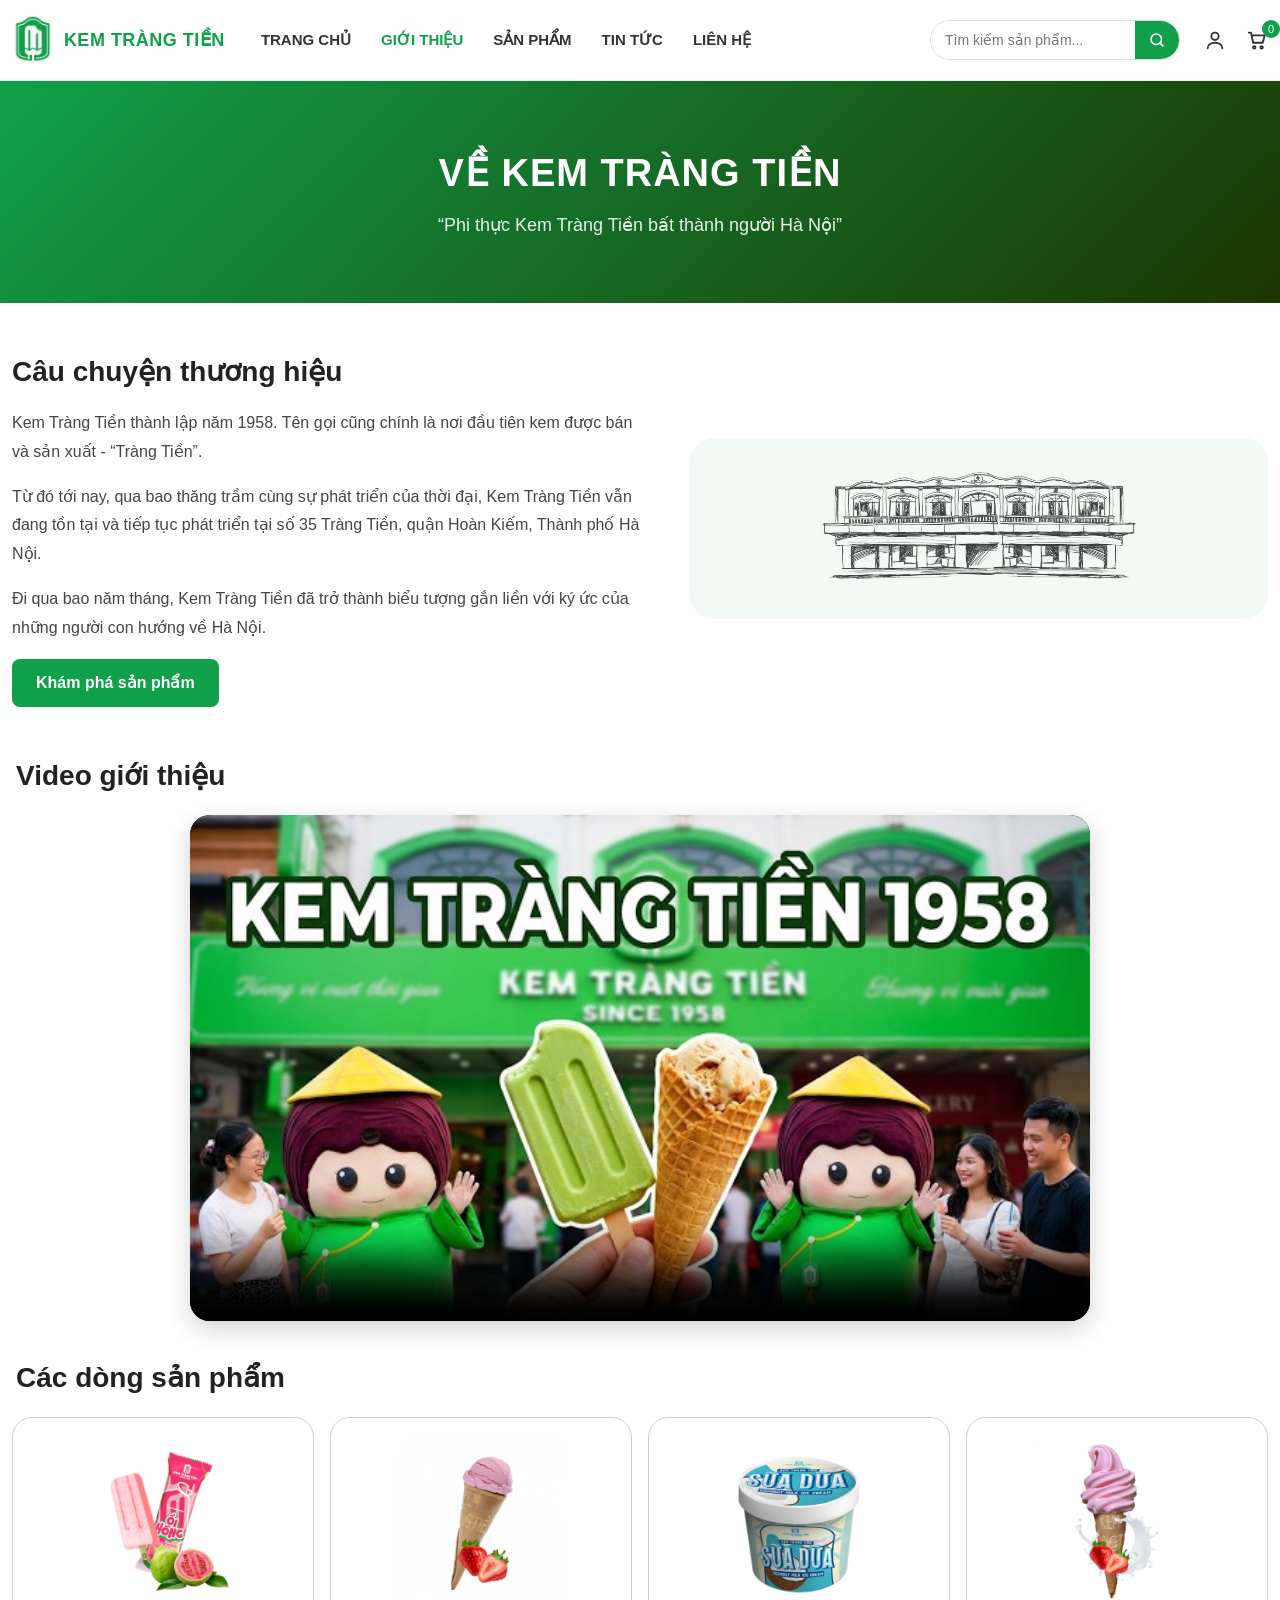
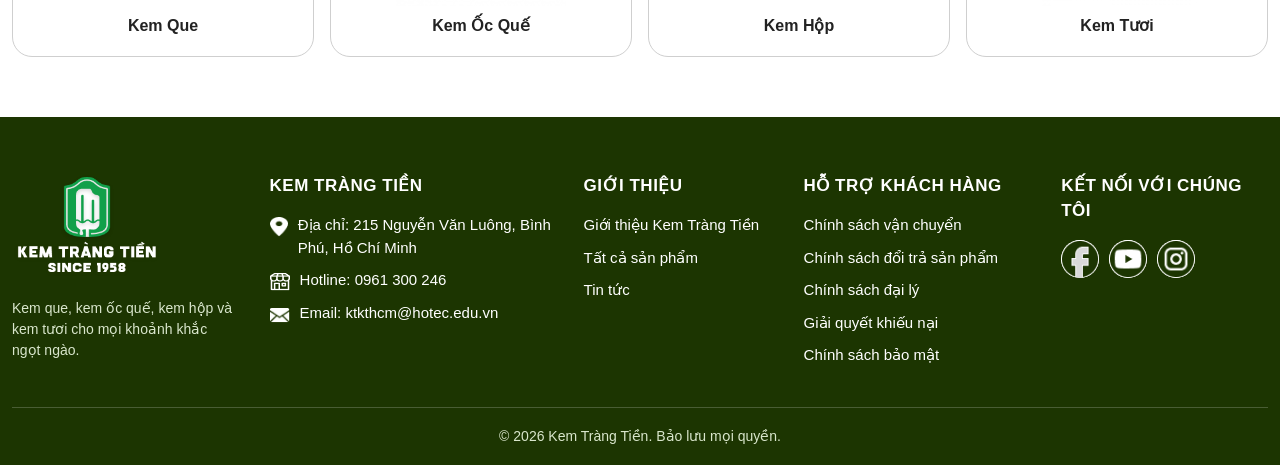
==== about.html @ 60a1f0eb "kem tràng tiền Tấn Thịnh đã upload" ====
<!DOCTYPE html>
<html lang="vi">
<head>
    <meta charset="UTF-8">
    <meta name="viewport" content="width=device-width, initial-scale=1.0">
    <title>Giới thiệu – Kem Tràng Tiền</title>
    <link rel="stylesheet" href="css/about.css">
    <link rel="stylesheet" href="css/site.css">
</head>
<body data-page="about">
    <div id="site-header"></div>
    <section class="ab-hero"><div class="container">
        <h1>VỀ KEM TRÀNG TIỀN</h1>
        <p>“Phi thực Kem Tràng Tiền bất thành người Hà Nội”</p>
    </div></section>
    <div class="container">
        <section class="ab-story">
            <div class="ab-text">
                <h2>Câu chuyện thương hiệu</h2>
                <p>Kem Tràng Tiền thành lập năm 1958. Tên gọi cũng chính là nơi đầu tiên kem được bán và sản xuất - “Tràng Tiền”.</p>
                <p>Từ đó tới nay, qua bao thăng trầm cùng sự phát triển của thời đại, Kem Tràng Tiền vẫn đang tồn tại và tiếp tục phát triển tại số 35 Tràng Tiền, quận Hoàn Kiếm, Thành phố Hà Nội.</p>
                <p>Đi qua bao năm tháng, Kem Tràng Tiền đã trở thành biểu tượng gắn liền với ký ức của những người con hướng về Hà Nội.</p>
                <a class="sc-btn" href="category.html">Khám phá sản phẩm</a>
            </div>
            <div class="ab-pic"><img src="images/ref_hinh2.png" alt="Phác họa cửa hàng Kem Tràng Tiền"></div>
        </section>
        <h2 class="ab-h2">Video giới thiệu</h2>
        <div class="ab-video">
            <video controls preload="metadata" poster="images/anhvideo.png">
                <source src="videos/gioi-thieu.mp4" type="video/mp4">
                Trình duyệt của bạn không hỗ trợ video.
            </video>
        </div>
        <h2 class="ab-h2">Các dòng sản phẩm</h2>
        <div class="ab-cats" id="abCats"></div>
    </div>
    <div id="site-footer"></div>
    <script src="js/product.js"></script>
    <script src="js/common.js"></script>
    <script>
        // 4 dòng sản phẩm lấy từ dữ liệu chung: ảnh đại diện = sản phẩm đầu tiên của mỗi danh mục
        document.getElementById("abCats").innerHTML = danhmuc.map(function (t, i) {
            var p = ds.find(function (x) { return x.loai === loaiKey[i]; });
            return '<a href="category.html?loai=' + loaiKey[i] + '"><img src="images/' + p.hinh + '" alt="' + t + '"><span>' + t + '</span></a>';
        }).join("");
    </script>
</body>
</html>
---- css/about.css ----
/* Trang giới thiệu (viết lại: bản cũ trỏ tới ảnh/trang không tồn tại trong project này) */
.ab-story{display:flex;gap:40px;align-items:center;flex-wrap:wrap;margin:48px 0}
.ab-text{flex:1 1 380px}
.ab-text h2,.ab-h2{font-size:28px;margin:0 0 14px}
.ab-text p{line-height:1.8;color:#444}
.ab-pic{flex:1 1 320px;text-align:center;background:var(--soft);border-radius:24px;padding:24px}
.ab-pic img{max-width:340px;width:100%}
.ab-h2{margin:36px 4px 18px}
.ab-cats{display:grid;grid-template-columns:repeat(4,1fr);gap:16px}
.ab-video{max-width:900px;margin:0 auto 20px;border-radius:20px;overflow:hidden;background:#000;box-shadow:0 8px 24px rgba(0,0,0,.18)}
.ab-video video,.ab-video iframe{display:block;width:100%;aspect-ratio:16/9;border:0;object-fit: cover;}
.ab-cats a{display:flex;flex-direction:column;align-items:center;gap:8px;padding:18px;border:1px solid #cfcfcf;border-radius:20px;text-decoration:none;color:var(--ink);font-weight:700;transition:.2s}
.ab-cats a:hover{border-color:var(--g);box-shadow:0 6px 18px rgba(0,0,0,.1)}
.ab-cats img{width:100%;height:170px;object-fit:contain}
.ab-values{display:grid;grid-template-columns:repeat(3,1fr);gap:16px}
.ab-values div{background:var(--soft);border-radius:16px;padding:22px}
.ab-values h3{margin:0 0 8px;color:var(--gd)}
.ab-values p{margin:0;line-height:1.7;color:#444}
@media (max-width:900px){.ab-cats{grid-template-columns:repeat(2,1fr)}.ab-values{grid-template-columns:1fr}.ab-hero h1{font-size:30px}}
@media (max-width:420px){.ab-cats{grid-template-columns:1fr}}
---- css/site.css ----
/* SITE.CSS – dùng chung mọi trang: menu, footer, thẻ sản phẩm, giỏ hàng, danh mục, responsive.
   Nạp SAU css riêng của từng trang. Không dùng thẻ <nav>/<footer> hay class .menu/.logo
   để không đụng các luật cũ trong index.css. */
:root{--g:#10a049;--gd:#08833a;--dark:#1c3501;--ink:#222;--mut:#666;--line:#e5e5e5;--soft:#f3faf5}
html{scroll-behavior:smooth}
body{margin:0;font-family:Arial,Helvetica,sans-serif;color:var(--ink);line-height:1.5;background:#fff}
*{box-sizing:border-box}
img{max-width:100%}
.container{width:100%;max-width:1440px;margin:0 auto;padding:0 12px}
.row{display:flex;flex-wrap:wrap;width:100%}
.sec-title{font-size:26px;margin:28px 4px 14px;color:var(--ink)}
.breadcrumb{font-size:14px;color:var(--mut);margin:18px 4px 0}
.breadcrumb a{color:var(--g);text-decoration:none}
.sc-btn{display:inline-block;border:0;background:var(--g);color:#fff;font-size:16px;font-weight:700;padding:12px 24px;border-radius:8px;cursor:pointer;text-decoration:none;transition:.2s}
.sc-btn:hover{background:var(--gd)}
.empty-state{width:100%;text-align:center;padding:50px 12px}

/* ---------- Menu ---------- */
.sc-header{position:sticky;top:0;z-index:1000;background:#fff;border-bottom:1px solid #eee}
.sc-bar{max-width:1440px;margin:0 auto;padding:0 12px;min-height:80px;display:flex;align-items:center;gap:24px}
.sc-brand{display:flex;align-items:center;gap:10px;text-decoration:none}
.sc-brand img{height:52px;width:auto;display:block}
.sc-brand span{color:var(--g);font-size:18px;font-weight:800;letter-spacing:.5px;white-space:nowrap}
.sc-nav{flex:1;display:flex;align-items:center;gap:24px}
.sc-nav>ul{display:flex;gap:6px;margin:0;padding:0;list-style:none;flex:1}
.sc-nav li{position:relative;list-style:none}
.sc-nav a{display:block;padding:10px 12px;color:#333;font-size:15px;font-weight:700;text-decoration:none;transition:.2s}
.sc-nav a:hover,.sc-nav a.active{color:var(--g)}
.sc-nav li ul{display:none;position:absolute;top:100%;left:0;min-width:180px;margin:0;padding:6px 0;list-style:none;background:#fff;border:2px solid var(--gd);border-radius:8px;box-shadow:0 8px 20px rgba(0,0,0,.12)}
.sc-nav li ul a{font-weight:600;padding:9px 16px;white-space:nowrap}
.sc-nav .has-sub:hover>ul,.sc-nav .has-sub:focus-within>ul{display:block}
.sc-search{display:flex;width:250px;height:40px;border:1px solid #ddd;border-radius:20px;overflow:hidden}
.sc-search input{flex:1;min-width:0;border:0;outline:0;padding:0 14px;font-size:14px}
.sc-search button{width:44px;border:0;background:var(--g);color:#fff;cursor:pointer;display:flex;align-items:center;justify-content:center}
.sc-search button:hover{background:var(--gd)}
.sc-icons{display:flex;gap:20px;align-items:center}
.sc-icons a{position:relative;color:#333;display:flex;transition:.2s}
.sc-icons a:hover{color:var(--g)}
.sc-icons span{position:absolute;top:-9px;right:-12px;min-width:18px;height:18px;padding:0 4px;border-radius:9px;background:var(--g);color:#fff;font-size:11px;display:flex;align-items:center;justify-content:center}
.sc-burger{display:none;margin-left:auto;width:42px;height:42px;border:1px solid #ddd;border-radius:8px;background:#fff;cursor:pointer;flex-direction:column;align-items:center;justify-content:center;gap:5px}
.sc-burger span{display:block;width:20px;height:2px;background:#333}

/* ---------- Banner trang chủ ---------- */
.banner-1{position:relative;width:100%;height:auto;aspect-ratio:1920/550;overflow:hidden;background:#eee}
.banner-1 img{display:block;width:100%;height:100%;object-fit:cover}
.banner-1 .btn-left,.banner-1 .btn-right{position:absolute;top:50%;transform:translateY(-50%);width:44px;height:44px;border:0;border-radius:50%;background:rgba(0,0,0,.35);color:#fff;font-size:20px;line-height:1;padding:0;cursor:pointer}
.banner-1 .btn-left{left:10px}.banner-1 .btn-right{right:10px}
.banner-1 .btn-left:hover,.banner-1 .btn-right:hover{background:rgba(0,0,0,.6)}
.banner-1 .btn{position:absolute;left:0;right:0;bottom:10px;width:auto;height:auto;display:flex;justify-content:center;gap:10px}
.banner-1 .dot{width:12px;height:12px;border-radius:50%;background:rgba(255,255,255,.65);cursor:pointer}
.banner-1 .dot.on{background:#00ff00}

/* ---------- Thẻ sản phẩm (dùng chung mọi trang) ---------- */
.col3{position:relative;width:calc(25% - 8px);height:auto;margin:4px;padding:0 0 16px;border:1px solid #c9c9c9;border-radius:24px;background:#fff;text-align:center;display:flex;flex-direction:column;align-items:center;transition:box-shadow .2s}
.col3:hover{box-shadow:0 6px 18px rgba(0,0,0,.12)}
.col3 img{width:100%;height:240px;object-fit:contain;margin:28px 0 0;padding:0 14px}
.col3 h2{font-size:17px;margin:10px 10px 2px;min-height:46px}
.col3 h3{font-size:16px;margin:4px;color:#b3261e}
.col3 button{margin-top:auto;color:#fff;background:var(--g);border:0;font-size:16px;padding:9px 18px;border-radius:8px;cursor:pointer}
.col3 button:hover{background:var(--gd)}
.col3 .km{position:absolute;top:0;right:0;width:auto;padding:0 10px;background:#a10000;line-height:30px;font-size:14px;border-radius:0 24px 0 12px;color:#fff}

/* ---------- Danh mục ---------- */
.cat-tabs{display:flex;flex-wrap:wrap;gap:8px;margin:0 4px 8px}
.cat-tabs a{padding:8px 18px;border:1px solid var(--g);border-radius:20px;color:var(--g);text-decoration:none;font-weight:700;font-size:14px}
.cat-tabs a.on,.cat-tabs a:hover{background:var(--g);color:#fff}
.cat-count{margin:6px 4px 12px;color:var(--mut)}

/* ---------- Số lượng ---------- */
.qty{display:inline-flex;border:1px solid #ccc;border-radius:8px;overflow:hidden}
.qty button{width:34px;border:0;background:#f1f1f1;font-size:18px;cursor:pointer}
.qty button:hover{background:#e2e2e2}
.qty input{width:52px;border:0;text-align:center;font-size:15px;-moz-appearance:textfield}
.qty input::-webkit-outer-spin-button,.qty input::-webkit-inner-spin-button{-webkit-appearance:none;margin:0}

/* ---------- Giỏ hàng ---------- */
.cart-wrap{overflow-x:auto}
.cart-table{width:100%;border-collapse:collapse;min-width:640px}
.cart-table th{background:var(--soft);padding:12px 8px;text-align:center;border-bottom:2px solid var(--g)}
.cart-table td{padding:10px 8px;text-align:center;border-bottom:1px solid var(--line);vertical-align:middle}
.cart-table td a{color:var(--ink);font-weight:700;text-decoration:none}
.cart-table td img{display:block;margin:0 auto}
.cart-empty{padding:34px 8px!important;color:var(--mut)}
.remove_button{border:1px solid #c0392b;background:#fff;color:#c0392b;border-radius:6px;padding:6px 12px;cursor:pointer}
.remove_button:hover{background:#c0392b;color:#fff}
.cart-total{display:flex;justify-content:flex-end;align-items:center;gap:24px;flex-wrap:wrap;margin:18px 4px}
.cart-total p{font-size:20px;margin:0}
.cart-total strong{color:#b3261e}

/* ---------- Banner tiêu đề trang (About, Tin tức) ---------- */
.ab-hero{background:linear-gradient(135deg,#10a049,#1c3501);color:#fff;text-align:center;padding:64px 12px}
.ab-hero h1{margin:0 0 10px;font-size:38px;letter-spacing:1px}
.ab-hero p{margin:0 auto;max-width:620px;font-size:18px;color:#e4f4e8}
@media (max-width:900px){.ab-hero h1{font-size:30px}}

/* ---------- Footer ---------- */
.sc-footer{background:var(--dark);color:#fff;margin-top:60px;padding:56px 12px 0}
.sc-foot-grid{max-width:1440px;margin:0 auto;display:grid;grid-template-columns:1.2fr 1.5fr 1fr 1.2fr 1.1fr;gap:32px}
.sc-foot-brand img{width:150px;height:auto}
.sc-foot-brand p{font-size:14px;color:#d9e6cc;margin:12px 0 0}
.sc-foot-col h4{font-size:17px;margin:0 0 16px;letter-spacing:.5px}
.sc-foot-col ul{margin:0;padding:0;list-style:none;display:flex;flex-direction:column;gap:10px;font-size:15px}
.sc-foot-col li{margin:0}
.sc-foot-col a{color:#fff;text-decoration:none}
.sc-foot-col a:hover{color:#6fe39a}
.sc-contact li{display:flex;gap:10px;align-items:flex-start}
.sc-contact img{width:20px;height:20px;margin-top:3px;object-fit:contain}
.sc-social{display:flex;gap:10px}
.sc-social a{display:block;border-radius:50%;background:#fff;line-height:0}
.sc-social img{width:38px;height:38px;border-radius:50%;transition:.3s}
.sc-social a:hover img{transform:translateY(-4px)}
.sc-foot-bottom{max-width:1440px;margin:40px auto 0;padding:18px 0;border-top:1px solid rgba(255,255,255,.2);text-align:center;font-size:14px;color:#d9e6cc}

/* ---------- Responsive ---------- */
@media (max-width:1100px){
  .col3{width:calc(33.333% - 8px)}
  .sc-foot-grid{grid-template-columns:repeat(3,1fr)}
  .sc-search{width:190px}
}
@media (max-width:900px){
  .sc-bar{flex-wrap:wrap;min-height:68px;padding-top:8px;padding-bottom:8px;gap:12px}
  .sc-burger{display:flex;order:2}
  .sc-icons{order:3}
  .sc-nav{display:none;order:4;flex-basis:100%;flex-direction:column;align-items:stretch;gap:10px;padding-bottom:8px}
  .sc-header.open .sc-nav{display:flex}
  .sc-nav>ul{flex-direction:column}
  .sc-nav li ul{display:block;position:static;border:0;box-shadow:none;padding:0 0 0 14px}
  .sc-search{width:100%}
  .col3{width:calc(50% - 8px)}
  .sec-title{font-size:22px}
}
@media (max-width:600px){
  .sc-foot-grid{grid-template-columns:1fr 1fr}
  .sc-foot-brand{grid-column:1/-1}
  .col3 img{height:190px;margin-top:22px}
  .col3 h2{font-size:15px;min-height:40px}
  .cart-table thead{display:none}
  .cart-table,.cart-table tbody,.cart-table tr,.cart-table td{display:block;min-width:0;width:100%}
  .cart-table tr{border:1px solid var(--line);border-radius:10px;margin-bottom:12px;padding:6px 10px}
  .cart-table td{display:flex;justify-content:space-between;align-items:center;text-align:right;border:0;padding:6px 0}
  .cart-table td::before{content:attr(data-label);font-weight:700;color:var(--mut);text-align:left}
  .cart-table td.cart-empty{display:block;text-align:center}
  .cart-table td.cart-empty::before{content:none}
  .cart-total{justify-content:space-between}
}
@media (max-width:420px){
  .col3{width:calc(100% - 8px)}
  .sc-foot-grid{grid-template-columns:1fr}
  .sc-brand img{height:42px}
  .sc-brand span{font-size:15px}
}
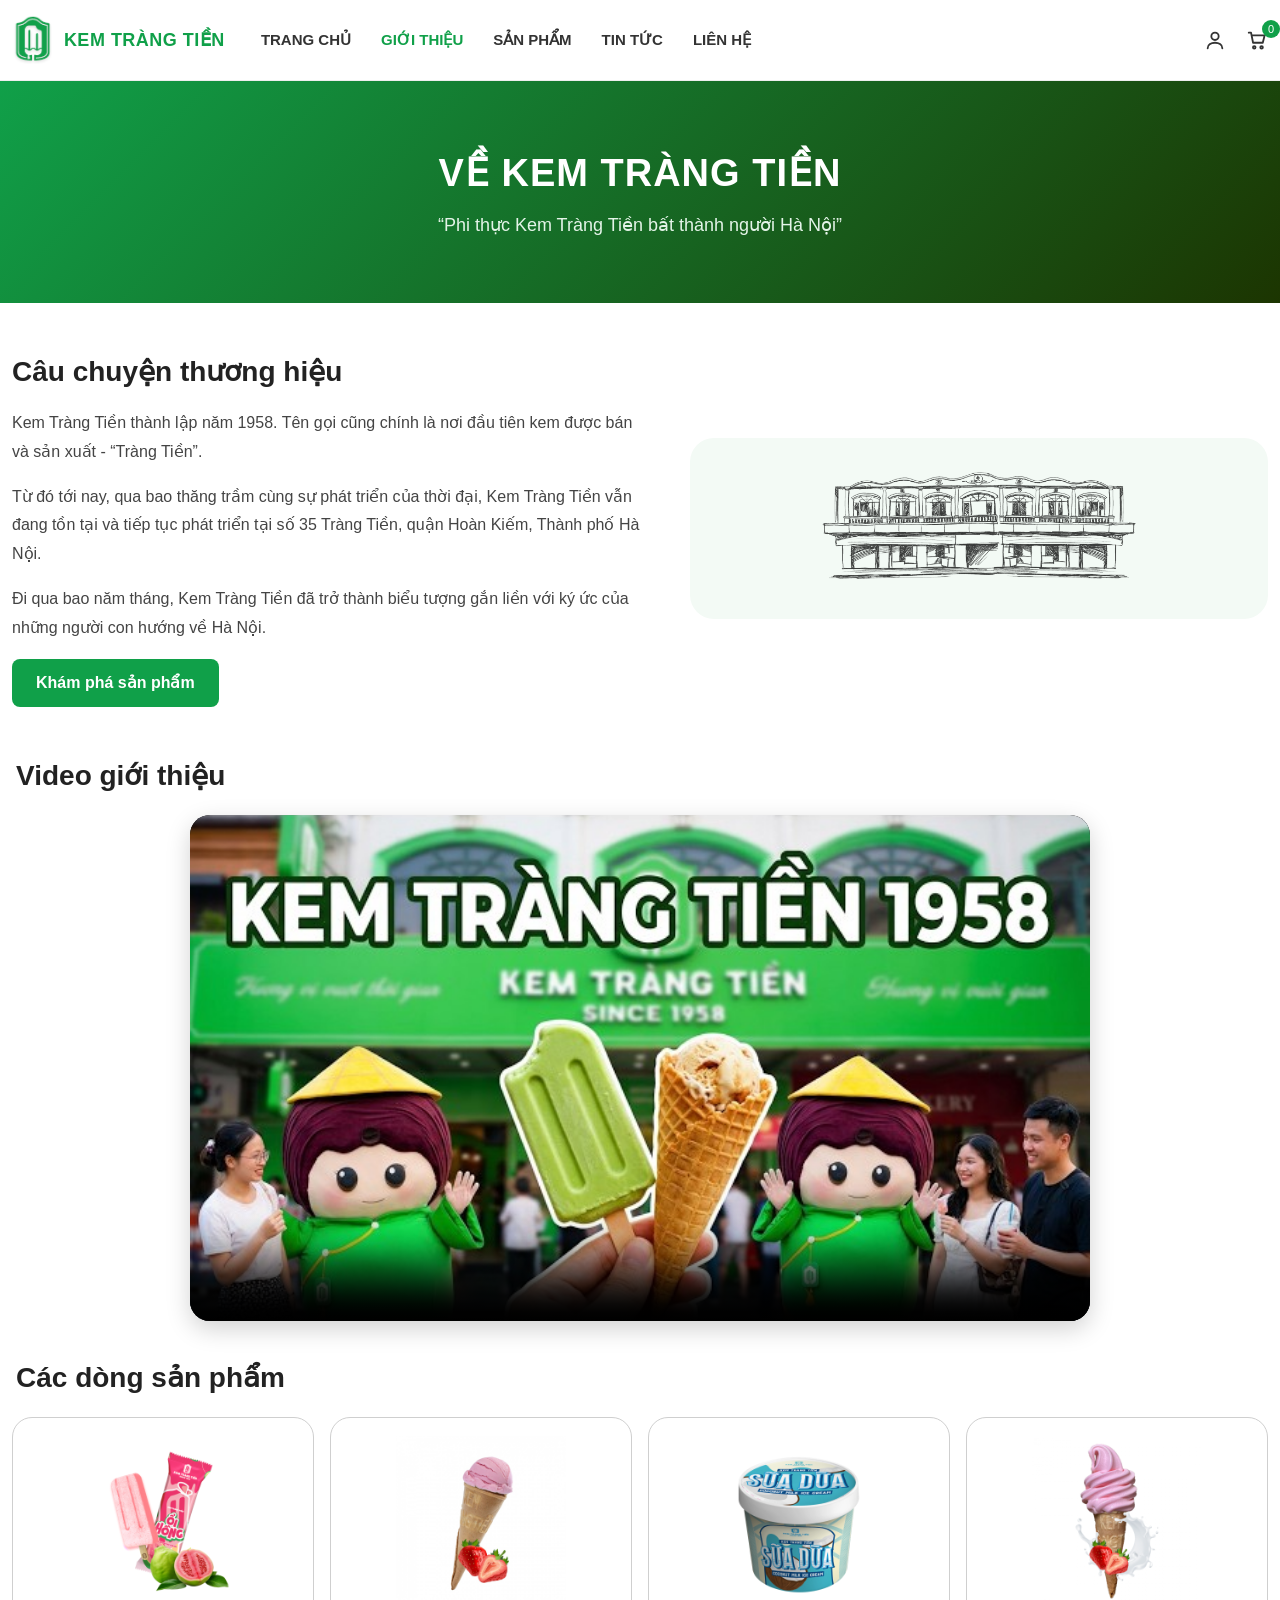
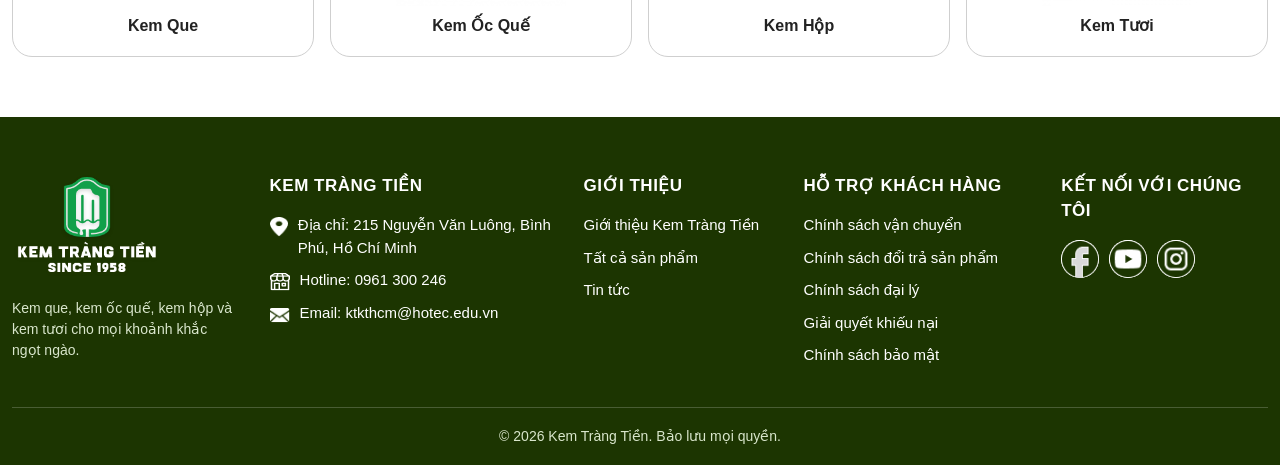
==== commit a73dc249: "Add files via upload" ====
--- a/about.html
+++ b/about.html
@@ -36,13 +36,15 @@
     </div>
     <div id="site-footer"></div>
     <script src="js/product.js"></script>
+    <script>let trang = "about";</script>
     <script src="js/common.js"></script>
     <script>
         // 4 dòng sản phẩm lấy từ dữ liệu chung: ảnh đại diện = sản phẩm đầu tiên của mỗi danh mục
-        document.getElementById("abCats").innerHTML = danhmuc.map(function (t, i) {
-            var p = ds.find(function (x) { return x.loai === loaiKey[i]; });
-            return '<a href="category.html?loai=' + loaiKey[i] + '"><img src="images/' + p.hinh + '" alt="' + t + '"><span>' + t + '</span></a>';
-        }).join("");
+        for (let i = 0; i < danhmuc.length; i++) {
+            let p = ds.find(a => a.loai == loaiKey[i]);
+            document.getElementById("abCats").innerHTML +=
+                `<a href="category.html?loai=${loaiKey[i]}"><img src="images/${p.hinh}" alt="${danhmuc[i]}"><span>${danhmuc[i]}</span></a>`;
+        }
     </script>
 </body>
 </html>
--- a/css/site.css
+++ b/css/site.css
@@ -59,6 +59,12 @@
 .col3 button{margin-top:auto;color:#fff;background:var(--g);border:0;font-size:16px;padding:9px 18px;border-radius:8px;cursor:pointer}
 .col3 button:hover{background:var(--gd)}
 .col3 .km{position:absolute;top:0;right:0;width:auto;padding:0 10px;background:#a10000;line-height:30px;font-size:14px;border-radius:0 24px 0 12px;color:#fff}
+/* Hai nút Chi tiết + Mua ngay (Mua ngay: nền trắng, chữ và viền xanh – ngược với Chi tiết) */
+.col3 .btn-row{display:flex;flex-wrap:wrap;gap:8px;justify-content:center;margin-top:auto}
+.col3 .btn-row button{margin-top:0;padding:7px 16px;border:2px solid var(--g)}
+.col3 .btn-row button:hover{border-color:var(--gd)}
+.col3 .btn-row button.btn-buy{background:#fff;color:var(--g)}
+.col3 .btn-row button.btn-buy:hover{background:var(--g);color:#fff;border-color:var(--g)}
 
 /* ---------- Danh mục ---------- */
 .cat-tabs{display:flex;flex-wrap:wrap;gap:8px;margin:0 4px 8px}
@@ -134,6 +140,8 @@
   .sc-foot-brand{grid-column:1/-1}
   .col3 img{height:190px;margin-top:22px}
   .col3 h2{font-size:15px;min-height:40px}
+  .col3 .btn-row{gap:6px}
+  .col3 .btn-row button{font-size:14px;padding:6px 10px}
   .cart-table thead{display:none}
   .cart-table,.cart-table tbody,.cart-table tr,.cart-table td{display:block;min-width:0;width:100%}
   .cart-table tr{border:1px solid var(--line);border-radius:10px;margin-bottom:12px;padding:6px 10px}
